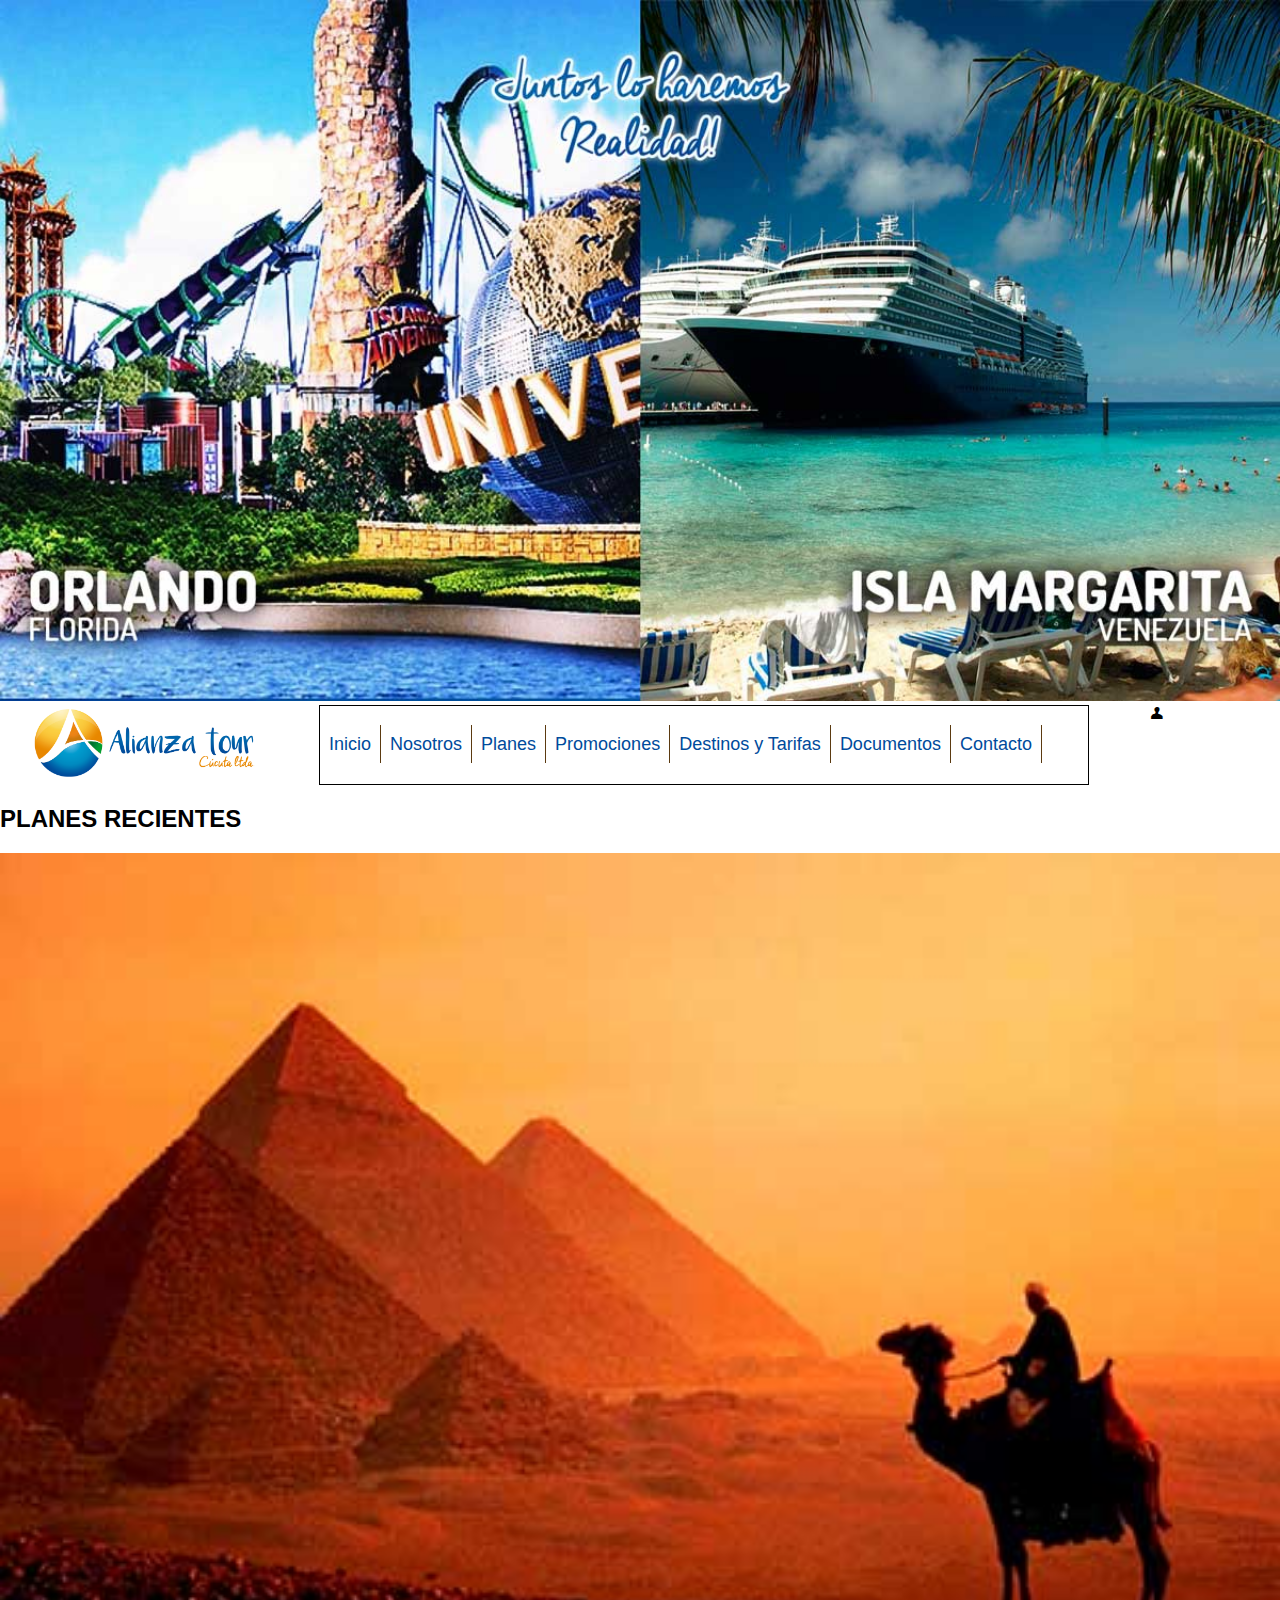
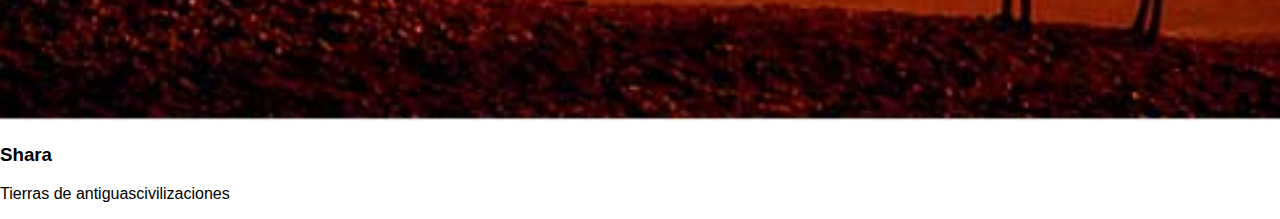
==== index.html @ b5b8372b "in" ====
<!DOCTYPE html>
<html>
<head>
	<meta charset="utf-8" />
	<meta name="viewport" content="width=device-width, maximun-scale=1" />
	<meta name="description" content="Viajes" />
	<meta name="keywords" content="" />
	<title>Alianza Tour</title>
	<link rel="icon" href="imagenes/icono.png" />
	<link rel="image_src" href="imagenes/logo.png" />
	<link rel="stylesheet" href="css/normalize.css" />
	<link rel="stylesheet" href="css/iconos/style.css" />
	<link rel="stylesheet" href="css/owl_carousel.css" />
	<link rel="stylesheet" href="css/owl_theme_min.css" />
	<link rel="stylesheet" href="css/style.css" />
	<link rel="stylesheet" href="css/inicio.css" />
	<script src="js/jquery_2_1_1.js"></script>
	<script src="js/owl_carousel_min.js"></script>
	<script src="js/scripag.js"></script>
</head>
<body>
	<figure id="inic">
		<img src="imagenes/home_inicio.jpg" alt="home" />
	</figure>
	<header>
		<figure id="logo">
			<a href="">
				<img src="imagenes/logob.png" alt="logo" />
			</a>
		</figure>
		<nav id="mnP">
			<ul>
				<li><a href="">Inicio</a></li>
				<li><a href="">Nosotros</a></li>
				<li><a href="">Planes</a></li>
				<li><a href="">Promociones</a></li>
				<li><a href="">Destinos y Tarifas</a></li>
				<li><a href="">Documentos</a></li>
				<li><a href="">Contacto</a></li>
			</ul>
		</nav>
		<div id="usuario">
			<span class="icon-login"></span>
		</div>
	</header>
	<section>
		<article class="owl-carousel owl-theme owl-loaded">
			<div id="item"></div>
		</article>
		<article id="automargen">
			<h2 id="hdos">PLANES RECIENTES</h2>
			<article class="planflx">
				<figure>
					<a href="">
						<img src="imagenes/planes/pl1.jpg" alt="1" />
					</a>
					<figcaption>
						<h3>Shara</h3>
						<p>Tierras de antiguascivilizaciones</p>
						<div id="minln"></div>
					</figcaption>
				</figure>
			</article>
		</article>
	</section>
	<footer></footer>
	<script type="text/javascript">
		$(document).on("ready",icionowl);
		function icionowl () {
			 $('.owl-carousel').owlCarousel({
				autoplay:true,
				autoplayTimeout:3000,
				autoplayHoverPause:true,
				dots:false,
				loop:true,
				margin:10,
				responsiveClass:true,
				nav:false,
				responsive:{
					0:{
						items:1
					}
				}
			});
		}
	</script>
</body>
</html>
---- css/iconos/style.css ----
@font-face {
	font-family: 'icomoon';
	src:url('fonts/icomoon.eot?-l1r1ru');
	src:url('fonts/icomoon.eot?#iefix-l1r1ru') format('embedded-opentype'),
		url('fonts/icomoon.ttf?-l1r1ru') format('truetype'),
		url('fonts/icomoon.woff?-l1r1ru') format('woff'),
		url('fonts/icomoon.svg?-l1r1ru#icomoon') format('svg');
	font-weight: normal;
	font-style: normal;
}

[class^="icon-"], [class*=" icon-"] {
	font-family: 'icomoon';
	speak: none;
	font-style: normal;
	font-weight: normal;
	font-variant: normal;
	text-transform: none;
	line-height: 1;

	/* Better Font Rendering =========== */
	-webkit-font-smoothing: antialiased;
	-moz-osx-font-smoothing: grayscale;
}

.icon-login:before {
	content: "\e60f";
}
.icon-google-plus2:before {
	content: "\e609";
}
.icon-twitter4:before {
	content: "\e60b";
}
.icon-facebook4:before {
	content: "\e60c";
}
.icon-youtube5:before {
	content: "\e60d";
}
.icon-instagram2:before {
	content: "\e60e";
}
.icon-carritoi:before {
	content: "\e603";
}
.icon-phone:before {
	content: "\e608";
}
.icon-mail:before {
	content: "\e606";
}
.icon-clear:before {
	content: "\e604";
}
.icon-user:before {
	content: "\e60a";
}
.icon-whatsapp:before {
	content: "\e607";
}
.icon-chevron-up:before {
	content: "\e602";
}
.icon-google-plus-square:before {
	content: "\e601";
}
.icon-old-phone:before {
	content: "\e605";
}
.icon-pinterest3:before {
	content: "\e600";
}
.icon-cart:before {
	content: "\e93a";
}
.icon-phone2:before {
	content: "\e942";
}
.icon-location:before {
	content: "\e947";
}
.icon-search:before {
	content: "\e986";
}
.icon-bin:before {
	content: "\e9ac";
}
.icon-menu:before {
	content: "\e9bd";
}
.icon-star-empty:before {
	content: "\e9d7";
}
.icon-star-full:before {
	content: "\e9d9";
}
.icon-circle-right:before {
	content: "\ea42";
}
.icon-circle-left:before {
	content: "\ea44";
}
.icon-ctrl:before {
	content: "\ea50";
}
.icon-google:before {
	content: "\ea87";
}
.icon-google-plus:before {
	content: "\ea88";
}
.icon-facebook:before {
	content: "\ea8c";
}
.icon-facebook2:before {
	content: "\ea8d";
}
.icon-facebook3:before {
	content: "\ea8e";
}
.icon-instagram:before {
	content: "\ea90";
}
.icon-twitter:before {
	content: "\ea91";
}
.icon-twitter2:before {
	content: "\ea92";
}
.icon-twitter3:before {
	content: "\ea93";
}
.icon-youtube:before {
	content: "\ea97";
}
.icon-youtube2:before {
	content: "\ea98";
}
.icon-youtube3:before {
	content: "\ea99";
}
.icon-youtube4:before {
	content: "\ea9a";
}
.icon-blogger:before {
	content: "\eab9";
}
.icon-blogger2:before {
	content: "\eaba";
}
.icon-pinterest:before {
	content: "\ead0";
}
.icon-pinterest2:before {
	content: "\ead1";
}
---- css/owl_carousel.css ----
/* 
 *  Owl Carousel - Animate Plugin
 */
.owl-carousel .animated {
  -webkit-animation-duration: 1000ms;
  animation-duration: 1000ms;
  -webkit-animation-fill-mode: both;
  animation-fill-mode: both;
}
.owl-carousel .owl-animated-in {
  z-index: 0;
}
.owl-carousel .owl-animated-out {
  z-index: 1;
}
.owl-carousel .fadeOut {
  -webkit-animation-name: fadeOut;
  animation-name: fadeOut;
}

@-webkit-keyframes fadeOut {
  0% {
    opacity: 1;
  }

  100% {
    opacity: 0;
  }
}
@keyframes fadeOut {
  0% {
    opacity: 1;
  }

  100% {
    opacity: 0;
  }
}

/* 
 * 	Owl Carousel - Auto Height Plugin
 */
.owl-height {
  -webkit-transition: height 500ms ease-in-out;
  -moz-transition: height 500ms ease-in-out;
  -ms-transition: height 500ms ease-in-out;
  -o-transition: height 500ms ease-in-out;
  transition: height 500ms ease-in-out;
}

/* 
 *  Core Owl Carousel CSS File
 */
.owl-carousel {
  display: none;
  width: 100%;
  -webkit-tap-highlight-color: transparent;
  /* position relative and z-index fix webkit rendering fonts issue */
  position: relative;
  z-index: 1;
}
.owl-carousel .owl-stage {
  position: relative;
  -ms-touch-action: pan-Y;
}
.owl-carousel .owl-stage:after {
  content: ".";
  display: block;
  clear: both;
  visibility: hidden;
  line-height: 0;
  height: 0;
}
.owl-carousel .owl-stage-outer {
  position: relative;
  overflow: hidden;
  /* fix for flashing background */
  -webkit-transform: translate3d(0px, 0px, 0px);
}
.owl-carousel .owl-controls .owl-nav .owl-prev,
.owl-carousel .owl-controls .owl-nav .owl-next,
.owl-carousel .owl-controls .owl-dot {
  cursor: pointer;
  cursor: hand;
  -webkit-user-select: none;
  -khtml-user-select: none;
  -moz-user-select: none;
  -ms-user-select: none;
  user-select: none;
}
.owl-carousel.owl-loaded {
  display: block;
}
.owl-carousel.owl-loading {
  opacity: 0;
  display: block;
}
.owl-carousel.owl-hidden {
  opacity: 0;
}
.owl-carousel .owl-refresh .owl-item {
  display: none;
}
.owl-carousel .owl-item {
  position: relative;
  min-height: 1px;
  float: left;
  -webkit-backface-visibility: hidden;
  -webkit-tap-highlight-color: transparent;
  -webkit-touch-callout: none;
  -webkit-user-select: none;
  -moz-user-select: none;
  -ms-user-select: none;
  user-select: none;
}
.owl-carousel .owl-item img {
  display: block;
  width: 100%;
  -webkit-transform-style: preserve-3d;
}
.owl-carousel.owl-text-select-on .owl-item {
  -webkit-user-select: auto;
  -moz-user-select: auto;
  -ms-user-select: auto;
  user-select: auto;
}
.owl-carousel .owl-grab {
  cursor: move;
  cursor: -webkit-grab;
  cursor: -o-grab;
  cursor: -ms-grab;
  cursor: grab;
}
.owl-carousel.owl-rtl {
  direction: rtl;
}
.owl-carousel.owl-rtl .owl-item {
  float: right;
}

/* No Js */
.no-js .owl-carousel {
  display: block;
}

/* 
 * 	Owl Carousel - Lazy Load Plugin
 */
.owl-carousel .owl-item .owl-lazy {
  opacity: 0;
  -webkit-transition: opacity 400ms ease;
  -moz-transition: opacity 400ms ease;
  -ms-transition: opacity 400ms ease;
  -o-transition: opacity 400ms ease;
  transition: opacity 400ms ease;
}
.owl-carousel .owl-item img {
  transform-style: preserve-3d;
}

/* 
 * 	Owl Carousel - Video Plugin
 */
.owl-carousel .owl-video-wrapper {
  position: relative;
  height: 100%;
  background: #000;
}
.owl-carousel .owl-video-play-icon {
  position: absolute;
  height: 80px;
  width: 80px;
  left: 50%;
  top: 50%;
  margin-left: -40px;
  margin-top: -40px;
  background: url("owl.video.play.png") no-repeat;
  cursor: pointer;
  z-index: 1;
  -webkit-backface-visibility: hidden;
  -webkit-transition: scale 100ms ease;
  -moz-transition: scale 100ms ease;
  -ms-transition: scale 100ms ease;
  -o-transition: scale 100ms ease;
  transition: scale 100ms ease;
}
.owl-carousel .owl-video-play-icon:hover {
  -webkit-transition: scale(1.3, 1.3);
  -moz-transition: scale(1.3, 1.3);
  -ms-transition: scale(1.3, 1.3);
  -o-transition: scale(1.3, 1.3);
  transition: scale(1.3, 1.3);
}
.owl-carousel .owl-video-playing .owl-video-tn,
.owl-carousel .owl-video-playing .owl-video-play-icon {
  display: none;
}
.owl-carousel .owl-video-tn {
  opacity: 0;
  height: 100%;
  background-position: center center;
  background-repeat: no-repeat;
  -webkit-background-size: contain;
  -moz-background-size: contain;
  -o-background-size: contain;
  background-size: contain;
  -webkit-transition: opacity 400ms ease;
  -moz-transition: opacity 400ms ease;
  -ms-transition: opacity 400ms ease;
  -o-transition: opacity 400ms ease;
  transition: opacity 400ms ease;
}
.owl-carousel .owl-video-frame {
  position: relative;
  z-index: 1;
}
---- css/owl_theme_min.css ----
.owl-theme .owl-controls{
	margin-top:10px;
	text-align:center;
	-webkit-tap-highlight-color:transparent
}
.owl-theme .owl-controls .owl-nav [class*=owl-]{
	color:#fff;
	font-size:14px;
	margin:5px;
	padding:4px 7px;
	background:#d6d6d6;
	display:inline-block;
	cursor:pointer;
	-webkit-border-radius:3px;
	-moz-border-radius:3px;
	border-radius:3px
}

.owl-theme .owl-controls .owl-nav [class*=owl-]:hover{
	background:#869791;
	color:#fff;
	text-decoration:none
}

.owl-theme .owl-controls .owl-nav .disabled{
	opacity:.5;
	cursor:default
}

.owl-theme .owl-dots .owl-dot{
	display:inline-block;
	zoom:1;
	*display:inline
}

.owl-theme .owl-dots .owl-dot span{
	width:10px;
	height:10px;
	margin:5px 7px;
	background:#d6d6d6;
	display:block;
	-webkit-backface-visibility:visible;
	-webkit-transition:opacity 200ms ease;
	-moz-transition:opacity 200ms ease;
	-ms-transition:opacity 200ms ease;
	-o-transition:opacity 200ms ease;
	transition:opacity 200ms ease;
	-webkit-border-radius:30px;
	-moz-border-radius:30px;
	border-radius:30px
}

.owl-theme .owl-dots .owl-dot.active span,.owl-theme .owl-dots .owl-dot:hover span{
	background:#C50801;
}
---- css/style.css ----
figure img{
		width: 100%;
	}
header{
	display: flex;
	justify-content: space-around;
}
	header #logo{
		width: 18%;
	}
	header #mnP{
		width: 60%;
	}
	header #usuario{
		width: 8%;
	}
#mnP{
	align-items: center;
	border:1px solid #000;
	display: flex;
}
	#mnP a{
		border-right:1px solid #5B3A11;
		color: #004B9C;
		font-size: 18px;
		padding: 0.5em;
		text-decoration: none;
	}
	#mnP a:hover,#mnP a:active{
		background: rgba(0,0,0,0.5);
	}
	#mnP ul{
		display: flex;
		list-style: none;
		margin: 0;
		padding: 0;
		z-index: 35;
	}
		#mnP ul li{
			padding: 0.5em 0;
			margin: 0;
		}
			#mnP ul li ul{
				background:rgba(56,31,8,0.7);
				display: none;
				-webkit--ms-flex-direction: column;
				-ms-flex-direction: column;
				flex-direction: column;
				position: absolute;
				text-align: center;
			}
				#mnP ul li ul li{
					border-bottom: 1px solid rgba(0,0,0,0.7);
					padding: 0.5em 0;
				}
				#mnP ul li ul a{
					border:0;
					font-weight: normal;
					padding: 0.5em 1em;
				}
		#mnP ul li:hover>ul{
			display: flex;
		}
	#mnP .sull{
		background: rgba(0,0,0,0.5);
		color: #A07940;
	}
---- css/inicio.css ----
/* Divider Styles */
.code-wrapper {
  border-radius: 8px;
  -moz-border-radius: 8px;
  -webkit-border-radius: 8px;
  border: 2px solid #222;
  display: block;
  overflow: hidden;
  width: 100%;
  height: 100%;
  position: relative;
  background: url("code.jpg") no-repeat;
}
  .design-wrapper, .design-image {
    border-radius: 0 8px 8px 0;
    -moz-border-radius: 0 8px 8px 0;
    -webkit-border-radius: 0 8px 8px 0;
  }
  .design-wrapper {
    overflow: hidden;
    position: absolute;
    top: 0;
    left: 0;
    right: 0;
    bottom: 0;
    -webkit-transform: translateX(50%);
    transform: translateX(50%);
  }
    .design-image {
      display: block;
      width: 100%;
      height: 100%;
      position: relative;
      -webkit-transform: translateX(-50%);
      transform: translateX(-50%);
      background: url("design.jpg") no-repeat;
    }
.divider-wrapper { 
  width: 1000px;
  height: 540px;
  margin: 0 auto;
  position: relative;
}
.divider-wrapper:hover {cursor: none;}
  .divider-bar {
    position: absolute;
    width: 4px;
    left: 50%;
    top: -10px;
    bottom: -15px;
    background-image: -webkit-linear-gradient(top,rgba(59,144,203,0) 0,#64b700 2%,#64b700 98%,rgba(59,144,203,0) 100%);
    background-image: -moz-linear-gradient(top,rgba(59,144,203,0) 0,#64b700 2%,#64b700 98%,rgba(59,144,203,0) 100%);
    background-image: -o-linear-gradient(top,rgba(59,144,203,0) 0,#64b700 2%,#64b700 98%,rgba(59,144,203,0) 100%);
    background-image: linear-gradient(to bottom,rgba(59,144,203,0) 0,#64b700 2%,#64b700 98%,rgba(59,144,203,0) 100%); 
    -webkit-box-shadow: 0 0 10px 1px rgba(0,0,0,0.4); 
    -moz-box-shadow: 0 0 10px 1px rgba(0,0,0,0.4);
    box-shadow: 0 0 10px 1px rgba(0,0,0,0.4);
  }
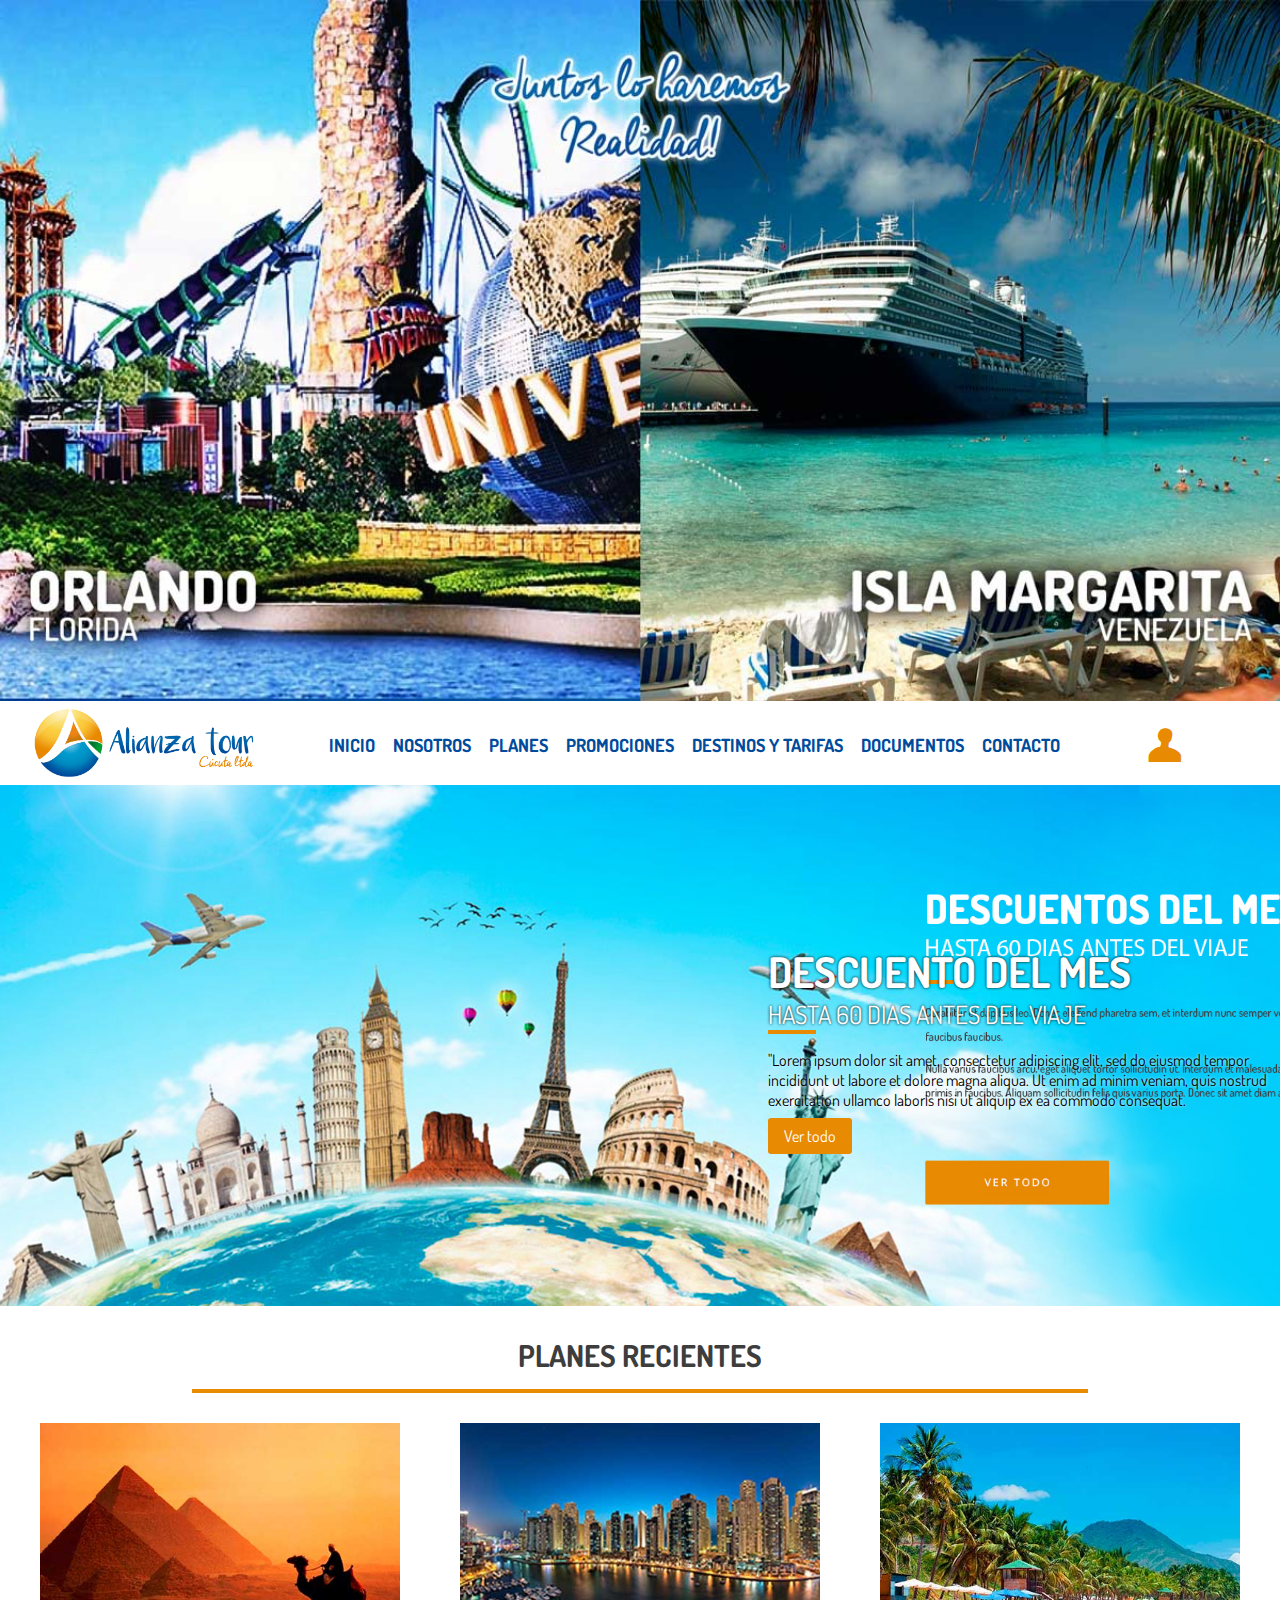
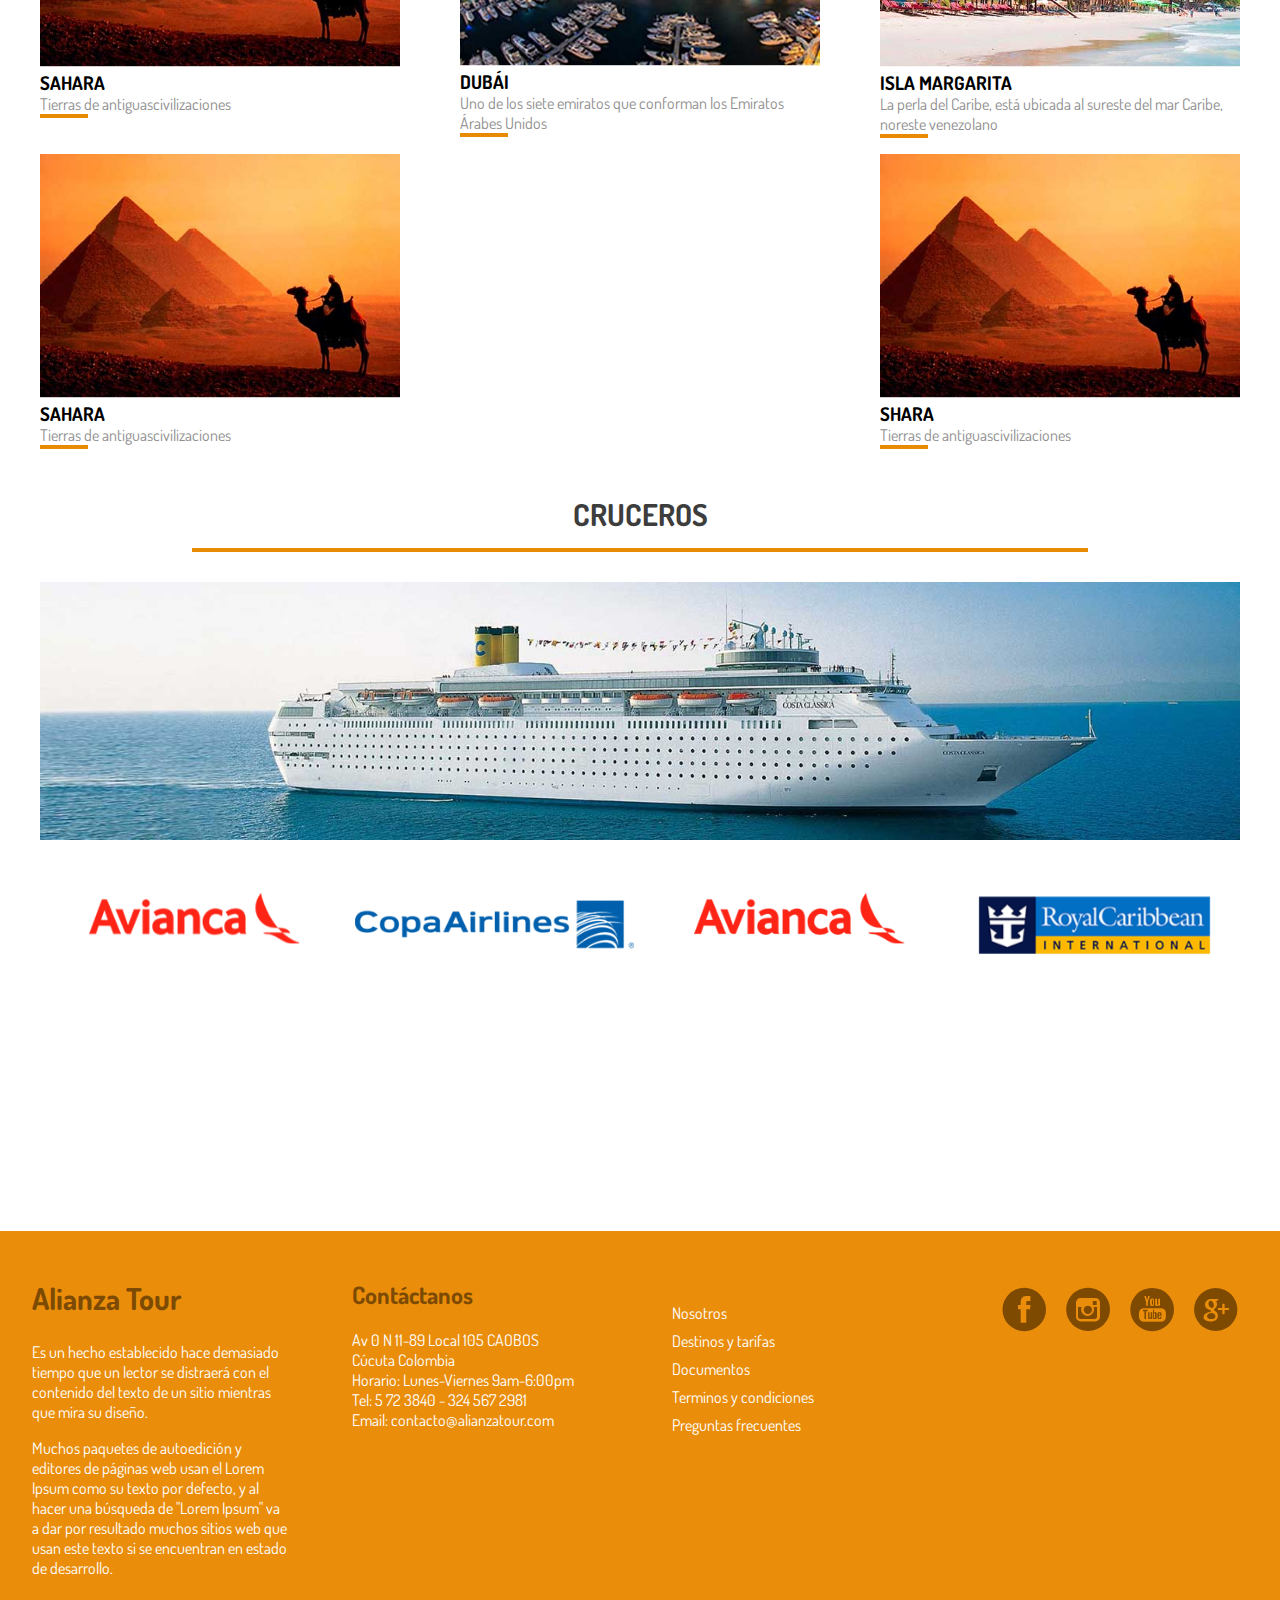
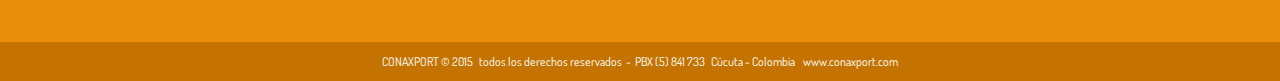
==== commit be77aa56: "mf3" ====
--- a/index.html
+++ b/index.html
@@ -10,6 +10,8 @@
 	<link rel="image_src" href="imagenes/logo.png" />
 	<link rel="stylesheet" href="css/normalize.css" />
 	<link rel="stylesheet" href="css/iconos/style.css" />
+	<link rel="stylesheet" href="css/default/default.css" />
+	<link rel="stylesheet" href="css/nivo_slider.css" />
 	<link rel="stylesheet" href="css/owl_carousel.css" />
 	<link rel="stylesheet" href="css/owl_theme_min.css" />
 	<link rel="stylesheet" href="css/style.css" />
@@ -28,6 +30,7 @@
 				<img src="imagenes/logob.png" alt="logo" />
 			</a>
 		</figure>
+		<div id="mn_mv"><span class="icon-menu"></span></div>
 		<nav id="mnP">
 			<ul>
 				<li><a href="">Inicio</a></li>
@@ -45,11 +48,80 @@
 	</header>
 	<section>
 		<article class="owl-carousel owl-theme owl-loaded">
-			<div id="item"></div>
-		</article>
+			<div class="item">
+				<article class="fondcontx" style="background-image:url(imagenes/galeria/alianza.jpg)">
+					<article>
+						<hgroup>
+							<h2>Descuento del mes</h2>
+							<h3>Hasta 60 dias antes del viaje</h3>
+						</hgroup>
+						<div id="mindv"></div>
+						<p>
+							"Lorem ipsum dolor sit amet, consectetur adipiscing elit, sed do eiusmod tempor incididunt ut labore et dolore magna aliqua. Ut enim ad minim veniam, quis nostrud exercitation ullamco laboris nisi ut aliquip ex ea commodo consequat.
+						</p>
+						<a href="#">Ver todo</a>
+					</article>
+				</article>
+			</div>
+			<div class="item">
+				<article class="fondcontx" style="background-image:url(imagenes/galeria/alianza.jpg)">
+					<article>
+						<hgroup>
+							<h2>Descuento del mes 2</h2>
+							<h3>Hasta 60 dias antes del viaje 2</h3>
+						</hgroup>
+						<div id="mindv"></div>
+						<p>
+							"Lorem ipsum dolor sit amet, consectetur adipiscing elit, sed do eiusmod tempor incididunt ut labore et dolore magna aliqua. Ut enim ad minim veniam, quis nostrud exercitation ullamco laboris nisi ut aliquip ex ea commodo consequat.
+						</p>
+						<a href="#">Ver todo</a>
+					</article>
+				</article>
+			</div>
+		</article>
+		<h2 id="hdos">PLANES RECIENTES</h2>
 		<article id="automargen">
-			<h2 id="hdos">PLANES RECIENTES</h2>
 			<article class="planflx">
+				<figure>
+					<a href="">
+						<img src="imagenes/planes/pl1.jpg" alt="1" />
+					</a>
+					<figcaption>
+						<h3>Sahara</h3>
+						<p>Tierras de antiguascivilizaciones</p>
+						<div id="minln"></div>
+					</figcaption>
+				</figure>
+				<figure>
+					<a href="">
+						<img src="imagenes/planes/pl2.jpg" alt="2" />
+					</a>
+					<figcaption>
+						<h3>Dubái</h3>
+						<p>Uno de los siete emiratos que conforman los Emiratos Árabes Unidos</p>
+						<div id="minln"></div>
+					</figcaption>
+				</figure>
+				<figure>
+					<a href="">
+						<img src="imagenes/planes/pl3.jpg" alt="3" />
+					</a>
+					<figcaption>
+						<h3>Isla Margarita</h3>
+						<p>La perla del Caribe, está ubicada al sureste del mar Caribe, noreste venezolano</p>
+						<div id="minln"></div>
+					</figcaption>
+				</figure>
+				<figure>
+					<a href="">
+						<img src="imagenes/planes/pl1.jpg" alt="1" />
+					</a>
+					<figcaption>
+						<h3>Sahara</h3>
+						<p>Tierras de antiguascivilizaciones</p>
+						<div id="minln"></div>
+					</figcaption>
+				</figure>
 				<figure>
 					<a href="">
 						<img src="imagenes/planes/pl1.jpg" alt="1" />
@@ -62,27 +134,150 @@
 				</figure>
 			</article>
 		</article>
+		<h2 id="hdos">CRUCEROS</h2>
+		<article id="automargen">
+			<figure id="galcrus">
+				<div class="slider-wrapper theme-default">
+					<div id="slider" class="nivoSlider">
+						<img src="imagenes/cruseros/cru1.jpg" alt="crusero1" />
+					</div>
+				</div>
+			</figure>
+		</article>
+		<article class="alianzz">
+			<article id="automargen">
+				<article class="owl-carousel-b owl-theme owl-loaded">
+					<div class="item">
+						<figure>
+							<img src="imagenes/alianzas/ala.png" alt="al1" />
+						</figure>
+					</div>
+					<div class="item">
+						<figure>
+							<img src="imagenes/alianzas/alb.png" alt="al2" />
+						</figure>
+					</div>
+					<div class="item">
+						<figure>
+							<img src="imagenes/alianzas/ala.png" alt="al3" />
+						</figure>
+					</div>
+					<div class="item">
+						<figure>
+							<img src="imagenes/alianzas/alc.png" alt="al4" />
+						</figure>
+					</div>
+				</article>
+			</article>
+		</article>
 	</section>
-	<footer></footer>
+	<section>
+		<article id="map_canvas" class="mapas"></article>
+	</section>
+	<footer>
+		<article class="foorflx">
+			<article class="ar arr2">
+				<h2>Alianza Tour </h2>
+				<p>
+					Es un hecho establecido hace demasiado tiempo que un lector se distraerá con el contenido del texto de un sitio mientras que mira su diseño.
+				</p>
+				<p>
+					Muchos paquetes de autoedición y editores de páginas web usan el Lorem Ipsum como su texto por defecto, y al hacer una búsqueda de "Lorem Ipsum" va a dar por resultado muchos sitios web que usan este texto si se encuentran en estado de desarrollo.
+				</p>
+			</article>
+			<article class="ar">
+				<h2>Contáctanos</h2>
+				<div>Av 0 N 11-89 Local 105 CAOBOS</div>
+				<div>Cúcuta Colombia</div>
+				<div>Horario: Lunes-Viernes 9am-6:00pm</div>
+				<div>Tel: 5 72 3840 - 324 567 2981</div>
+				<div>Email: contacto@alianzatour.com</div>
+			</article>
+			<article class="ar arlk">
+				<h2></h2>
+				<a href="">Nosotros</a>
+				<a href="">Destinos y tarifas</a>
+				<a href="">Documentos</a>
+				<a href="">Terminos y condiciones</a>
+				<a href="">Preguntas frecuentes</a>
+			</article>
+			<article class="ar">
+				<article id="redes">
+					<a href="" target="_blank"><span class="icon-facebook4"></span></a>
+					<a href="" target="_blank"><span class="icon-instagram2"></span></a>
+					<a href="" target="_blank"><span class="icon-youtube5"></span></a>
+					<a href="" target="_blank"><span class="icon-google-plus2"></span></a>
+				</article>
+			</article>
+		</article>
+		<article class="footfin">
+			CONAXPORT © 2015 &nbsp;&nbsp;todos los derechos reservados &nbsp;- &nbsp;PBX (5) 841 733 &nbsp;&nbsp;Cúcuta - Colombia &nbsp;&nbsp;
+			<a href="http://conaxport.com/" target="_blank">www.conaxport.com</a>
+		</article>
+	</footer>
+	<script src="js/nivo_slider.js"></script>
+	<script type="text/javascript">
+		$(window).load(function(){
+			$('#slider').nivoSlider({
+				effect: 'fade',
+				slices: 15,
+				boxCols: 8,
+				boxRows: 4,
+				animSpeed: 500,
+				pauseTime: 10000,
+				pauseOnHover:true,
+				startSlide: 0,
+				directionNav: false,
+				controlNav: false,
+				controlNavThumbs: false,
+				pauseOnHover: true,
+				manualAdvance: false,
+				prevText: 'Prev',
+				nextText: 'Next',
+				randomStart: false,
+			});
+		});
+	</script>
 	<script type="text/javascript">
 		$(document).on("ready",icionowl);
 		function icionowl () {
 			 $('.owl-carousel').owlCarousel({
 				autoplay:true,
-				autoplayTimeout:3000,
+				autoplayTimeout:5000,
 				autoplayHoverPause:true,
 				dots:false,
 				loop:true,
+				margin:0,
+				nav:false,
+				items:1
+			});
+			$('.owl-carousel-b').owlCarousel({
+				autoplay:true,
+				autoplayTimeout:7000,
+				autoplayHoverPause:true,
+				loop:false,
 				margin:10,
 				responsiveClass:true,
+				dots:false,
 				nav:false,
 				responsive:{
 					0:{
 						items:1
+					},
+					600:{
+						items:2
+					},
+					1000:{
+						items:3
+					},
+					1200:{
+						items:4
 					}
 				}
 			});
 		}
 	</script>
+	<script src="http://www.google.com/jsapi"></script>
+	<script src="js/colmapa.js"></script>
 </body>
 </html>--- a/css/default/default.css
+++ b/css/default/default.css
@@ -0,0 +1,93 @@
+/*
+Skin Name: Nivo Slider Default Theme
+Skin URI: http://nivo.dev7studios.com
+Description: The default skin for the Nivo Slider.
+Version: 1.3
+Author: Gilbert Pellegrom
+Author URI: http://dev7studios.com
+Supports Thumbs: true
+*/
+
+.theme-default .nivoSlider {
+	position:relative;
+	background: url(loading.gif) no-repeat 50% 50%;
+    margin-bottom:10px;
+}
+.theme-default .nivoSlider img {
+	position:absolute;
+	top:0px;
+	left:0px;
+	display:none;
+}
+.theme-default .nivoSlider a {
+	border:0;
+	display:block;
+}
+
+.theme-default .nivo-controlNav {
+	text-align: center;
+	padding: 20px 0;
+}
+.theme-default .nivo-controlNav a {
+	display:inline-block;
+	width:22px;
+	height:22px;
+	background:url(bullets.png) no-repeat;
+	text-indent:-9999px;
+	border:0;
+	margin: 0 2px;
+}
+.theme-default .nivo-controlNav a.active {
+	background-position:0 -22px;
+}
+
+.theme-default .nivo-directionNav a {
+	display:block;
+	width:50px;
+	height:50px;
+	background:url(arrows_d.png) no-repeat;
+	text-indent:-9999px;
+	border:0;
+	opacity: 0;
+	-webkit-transition: all 200ms ease-in-out;
+    -moz-transition: all 200ms ease-in-out;
+    -o-transition: all 200ms ease-in-out;
+    transition: all 200ms ease-in-out;
+}
+.theme-default:hover .nivo-directionNav a { opacity: 1; }
+.theme-default a.nivo-nextNav {
+	background-position:-50px 0;
+	right:0px;
+}
+.theme-default a.nivo-prevNav {
+	background-position:5px 0;
+	left:-5px;
+}
+
+.theme-default .nivo-caption {
+    font-family: Helvetica, Arial, sans-serif;
+}
+.theme-default .nivo-caption a {
+    color:#fff;
+    border-bottom:1px dotted #fff;
+}
+.theme-default .nivo-caption a:hover {
+    color:#fff;
+}
+	.theme-default .nivo-caption h2{
+		color: #CB0600;
+	}
+.theme-default .nivo-controlNav.nivo-thumbs-enabled {
+	width: 100%;
+}
+.theme-default .nivo-controlNav.nivo-thumbs-enabled a {
+	width: auto;
+	height: auto;
+	background: none;
+	margin-bottom: 5px;
+}
+.theme-default .nivo-controlNav.nivo-thumbs-enabled img {
+	display: block;
+	width: 120px;
+	height: auto;
+}--- a/css/nivo_slider.css
+++ b/css/nivo_slider.css
@@ -0,0 +1,114 @@
+/*
+ * jQuery Nivo Slider v3.2
+ * http://nivo.dev7studios.com
+ *
+ * Copyright 2012, Dev7studios
+ * Free to use and abuse under the MIT license.
+ * http://www.opensource.org/licenses/mit-license.php
+ */
+ 
+/* The Nivo Slider styles */
+.nivoSlider {
+	position:relative;
+	width:100%;
+	height:auto;
+	overflow: hidden;
+}
+.nivoSlider img {
+	position:absolute;
+	top:0px;
+	left:0px;
+	max-width: none;
+}
+.nivo-main-image {
+	display: block !important;
+	position: relative !important; 
+	width: 100% !important;
+}
+
+/* If an image is wrapped in a link */
+.nivoSlider a.nivo-imageLink {
+	position:absolute;
+	top:0px;
+	left:0px;
+	width:100%;
+	height:100%;
+	border:0;
+	padding:0;
+	margin:0;
+	z-index:6;
+	display:none;
+	background:white; 
+	filter:alpha(opacity=0); 
+	opacity:0;
+}
+/* The slices and boxes in the Slider */
+.nivo-slice {
+	display:block;
+	position:absolute;
+	z-index:5;
+	height:100%;
+	top:0;
+}
+.nivo-box {
+	display:block;
+	position:absolute;
+	z-index:5;
+	overflow:hidden;
+}
+.nivo-box img { display:block; }
+
+/* Caption styles */
+.nivo-caption {
+	position:absolute;
+	right: 0;
+	bottom: 0;
+	background:rgba(0,0,0,0.7);
+	color:#fff;
+	width:100%;
+	z-index:8;
+	padding: 10px 10px;
+	opacity: 0.8;
+	overflow: hidden;
+	display: none;
+	text-align: center;
+	-moz-opacity: 0.8;
+	filter:alpha(opacity=8);
+	-webkit-box-sizing: border-box; /* Safari/Chrome, other WebKit */
+	-moz-box-sizing: border-box;    /* Firefox, other Gecko */
+	box-sizing: border-box;         /* Opera/IE 8+ */
+}
+.nivo-caption p {
+	padding:5px;
+	margin:0;
+}
+.nivo-caption a {
+	display:inline !important;
+}
+.nivo-html-caption {
+    display:none;
+}
+/* Direction nav styles (e.g. Next & Prev) */
+.nivo-directionNav a {
+	position:absolute;
+	top:45%;
+	z-index:9;
+	cursor:pointer;
+}
+.nivo-prevNav {
+	left:0px;
+}
+.nivo-nextNav {
+	right:0px;
+}
+/* Control nav styles (e.g. 1,2,3...) */
+.nivo-controlNav {
+	text-align:center;
+	padding: 15px 0;
+}
+.nivo-controlNav a {
+	cursor:pointer;
+}
+.nivo-controlNav a.active {
+	font-weight:bold;
+}--- a/css/style.css
+++ b/css/style.css
@@ -1,8 +1,68 @@
+@import url(https://fonts.googleapis.com/css?family=Dosis:400,700,800);/*font-family: 'Dosis', sans-serif;*/
+body{
+	font-family: 'Dosis', sans-serif;
+	font-size: 16px;
+}
 	figure img{
 		width: 100%;
 	}
+footer{
+	background: #EA8D0A;
+	color: #fff;
+}
+	footer a{
+		text-decoration: none;
+	}
+	footer h2{
+		color: #7C4A03;
+		margin-top: 0;
+	}
+	footer .footfin{
+		background: #C47300;
+		font-size: 12px;
+		padding: 1em 0;
+		text-align: center;
+	}
+		footer .footfin a{color: #fff;}
+	footer .foorflx{
+		display: flex;
+		-webkit-justify-content: space-around;
+		-ms-justify-content: space-around;
+		justify-content: space-around;
+		padding: 3em 0;
+	}
+		footer .foorflx #redes{
+			display: flex;
+			-webkit-justify-content: space-around;
+			-ms-justify-content: space-around;
+			justify-content: space-around;
+			font-size: 50px;
+		}
+			footer .foorflx #redes a{color: #7E4A01;}
+			footer .foorflx #redes a:hover,footer .foorflx #redes a:active{transform: scale(1.1);}
+		footer .foorflx .ar{
+			width: 20%;
+		}
+			footer .foorflx .arr2 h2{
+				font-size: 30px;
+			}
+		footer .foorflx .arlk{
+			display: flex;
+			-webkit-flex-direction: column;
+			-ms-flex-direction: column;
+			flex-direction: column;
+		}
+			footer .foorflx .arlk a{
+				color: #fff;
+				margin: 0.25em 0;
+			}
+			footer .foorflx .arlk a:hover,footer .foorflx .arlk a:active,footer .footfin a:hover{
+				text-decoration: underline;
+			}
 header{
 	display: flex;
+	-webkit-justify-content: space-around;
+	-ms-justify-content: space-around;
 	justify-content: space-around;
 }
 	header #logo{
@@ -12,22 +72,60 @@
 		width: 60%;
 	}
 	header #usuario{
+		-webkit-align-items: center;
+		-ms-align-items: center;
+		align-items: center;
+		color: #E88A02;
+		display: flex;
+		font-size: 30px;
 		width: 8%;
 	}
+		header #usuario span{
+			cursor: pointer;
+			transform: scale(1.5);
+		}
+		header #usuario span:hover,header #usuario span:active{
+			transform: scale(1.6);
+		}
+#automargen{
+	margin: 0 auto;
+	max-width: 1200px;
+}
+#hdos{
+	border-bottom: 4px solid #E88A02;
+	color: #3D3D3D;
+	font-size: 30px;
+	text-align: center;
+	margin: 1em auto;
+	padding-bottom: 0.5em;
+	width: 70%;
+}
+#mn_mv{
+	color: #004B9C;
+	cursor: pointer;
+	display: none;
+	font-size: 50px;
+}
+#mn_mv:hover,#mn_mv:active{
+	transform: scale(1.2);
+}
 #mnP{
+	-webkit-align-items: center;
+	-ms-align-items: center;
 	align-items: center;
-	border:1px solid #000;
 	display: flex;
-}
-	#mnP a{
-		border-right:1px solid #5B3A11;
+	font-weight: bold;
+	text-transform: uppercase;
+}
+	#mnP a{	
 		color: #004B9C;
+		padding: 1.5em 0.5em;
 		font-size: 18px;
-		padding: 0.5em;
 		text-decoration: none;
 	}
 	#mnP a:hover,#mnP a:active{
-		background: rgba(0,0,0,0.5);
+		background: #E88A02;
+		color: #fff;
 	}
 	#mnP ul{
 		display: flex;
@@ -64,4 +162,91 @@
 	#mnP .sull{
 		background: rgba(0,0,0,0.5);
 		color: #A07940;
-	}+	}
+.mapas{
+	height: 14em;
+}
+@media screen and (max-width: 1260px){
+		header #mnP{
+			width: 70%;
+		}
+}
+@media screen and (max-width: 1100px){
+	#mn_mv{
+		display: block;
+	}
+	#mnP{
+		background: rgb(255,255,255);
+		height: calc(100% - 180px);
+		left: -100%;
+		overflow: scroll;
+		position: fixed;
+		top: 2em;
+		width: 70%;
+		z-index: 30;
+	}
+		#mnP a{
+			border-right: 0;
+			padding: 0 0.5em;
+			text-align: center;
+		}
+		#mnP ul{
+			display: block;
+			margin-left: 0;
+			margin-top: 1em;
+			width: 100%;
+		}
+			#mnP ul li{
+				border-bottom:1px solid #5B3A11;
+				display: block;
+				padding: 0.5em 0;
+				text-align: left;
+			}
+				#mnP ul li ul{
+					width: 100%;
+					position: relative;
+					z-index: 1;
+				}
+				#mnP ul li:hover ul{
+					display: none;
+				}
+				#mnP ul li .submen{
+					cursor: pointer;
+					margin-top: -1em;
+					position: absolute;
+					right: 2em;
+					transform: scale(1.5) rotate(180deg);
+				}
+				#mnP ul li .submen:hover,#mnP ul li .submen:active{
+					transform: scale(2) rotate(180deg);
+				}
+}
+@media screen and (max-width: 700px){
+		footer .foorflx{
+			-webkit-flex-direction: column;
+			-ms-flex-direction: column;
+			flex-direction: column;
+		}
+			footer .foorflx .ar{
+				margin: 1em auto;
+				width: 90%;
+			}
+		header #logo{
+			width: 30%;
+		}
+		#hdos{
+			font-size: 25px;
+		}
+}
+@media screen and (max-width: 500px){
+		header #usuario{
+			order:2;
+		}
+		header #logo{
+			order: 1;
+			width: 50%;
+		}
+	#mn_mv{
+		order:3;
+	}
+}--- a/css/inicio.css
+++ b/css/inicio.css
@@ -1,3 +1,69 @@
+#mindv,#minln{
+  background: #E88A02;
+  height: 0.25em;
+  width: 3em;
+}
+.fondcontx{
+  background-size: cover;
+  display: flex;
+  -webkit-justify-content: flex-end;
+  -ms-justify-content: flex-end;
+  justify-content: flex-end;
+}
+  .fondcontx article{
+    padding: 10em 0;
+    width: 40%;
+  }
+    .fondcontx article a{
+      background: #E88A02;
+      border-radius: 3px;
+      color: #fff;
+      padding: 0.5em 1em;
+      text-decoration: none;
+    }
+    .fondcontx article a:hover,.fondcontx article a:active{
+      background: #CC790B;
+    }
+    .fondcontx article hgroup{
+      color: #fff;
+      text-shadow: 0 0 3px #000;
+    }
+      .fondcontx article hgroup h2{
+        font-size: 42px;
+        text-transform: uppercase;
+        margin: 0;
+      }
+      .fondcontx article hgroup h3{
+        font-size: 25px;
+        font-weight: normal;
+        text-transform: uppercase;
+        margin: 0;
+      }
+    .fondcontx article p{
+      text-shadow: 0 0 3px rgba(255,255,255,0.9);
+    }
+.planflx{
+  display: flex;
+  -webkit-flex-wrap: wrap;
+  -ms-flex-wrap: wrap;
+  flex-wrap: wrap;
+  -ms-justify-content: space-between;
+  -wkit-justify-content: space-between;
+  justify-content: space-between;
+}
+  .planflx figure{
+    width: 30%;
+  }
+    .planflx figure figcaption{
+      padding: 0 0 1em 0;
+    }
+    .planflx h3{
+      text-transform: uppercase;
+    }
+    .planflx p{color: #8E8E8E;}
+    .planflx h3,.planflx p{
+      margin: 0;
+    }
 /* Divider Styles */
 .code-wrapper {
   border-radius: 8px;
@@ -55,4 +121,30 @@
     -webkit-box-shadow: 0 0 10px 1px rgba(0,0,0,0.4); 
     -moz-box-shadow: 0 0 10px 1px rgba(0,0,0,0.4);
     box-shadow: 0 0 10px 1px rgba(0,0,0,0.4);
-  }+  }
+/*---------------------------------------------------*/
+@media screen and (max-width: 700px){
+  .fondcontx{
+    justify-content: initial;
+  }
+    .fondcontx article{
+      margin: 0 auto;
+      width: 90%;
+    }
+      .fondcontx article hgroup h2{
+        font-size: 32px;
+      }
+      .fondcontx article hgroup h3{
+        font-size: 18px;
+      }
+    .planflx figure{
+      margin: 1em 1em;
+      width: 40%;
+    }
+}
+@media screen and (max-width: 500px){
+  .planflx figure{
+    margin: 1em auto;
+    width: 90%;
+  }
+}